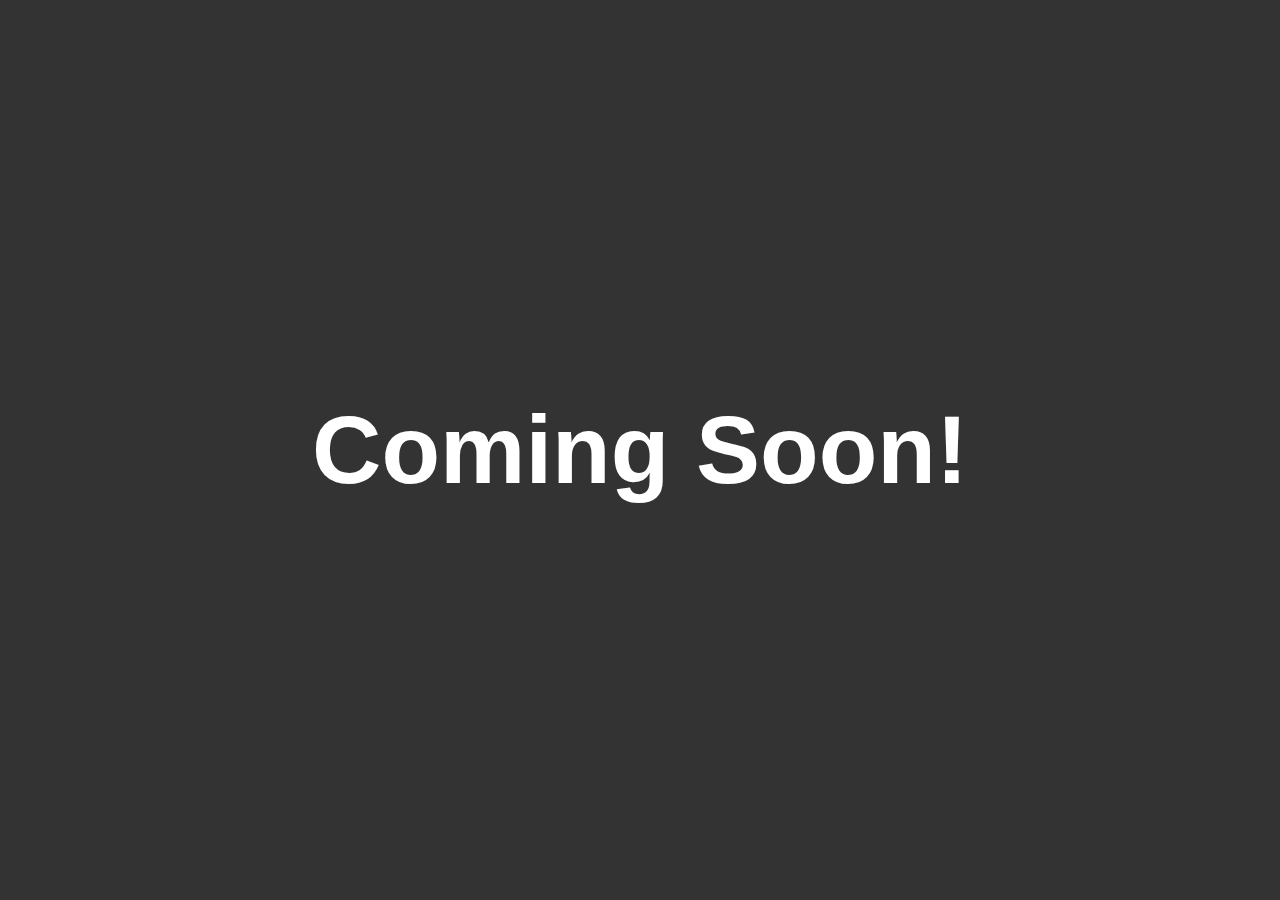
==== index.html @ a8ab509f "Add index.html" ====
<!DOCTYPE html>
<html>
  <head>
    <title>Abnaa Shiba Constrution</title>
    <style>
      body {
        margin: 0;
        padding: 0;
        height: 100vh;
        display: flex;
        justify-content: center;
        align-items: center;
        font-family: Arial, sans-serif;
        font-size: 3em;
        color: white;
        background-color: #333;
      }
    </style>
  </head>
  <body>
    <h1>Coming Soon!</h1>
  </body>
</html>
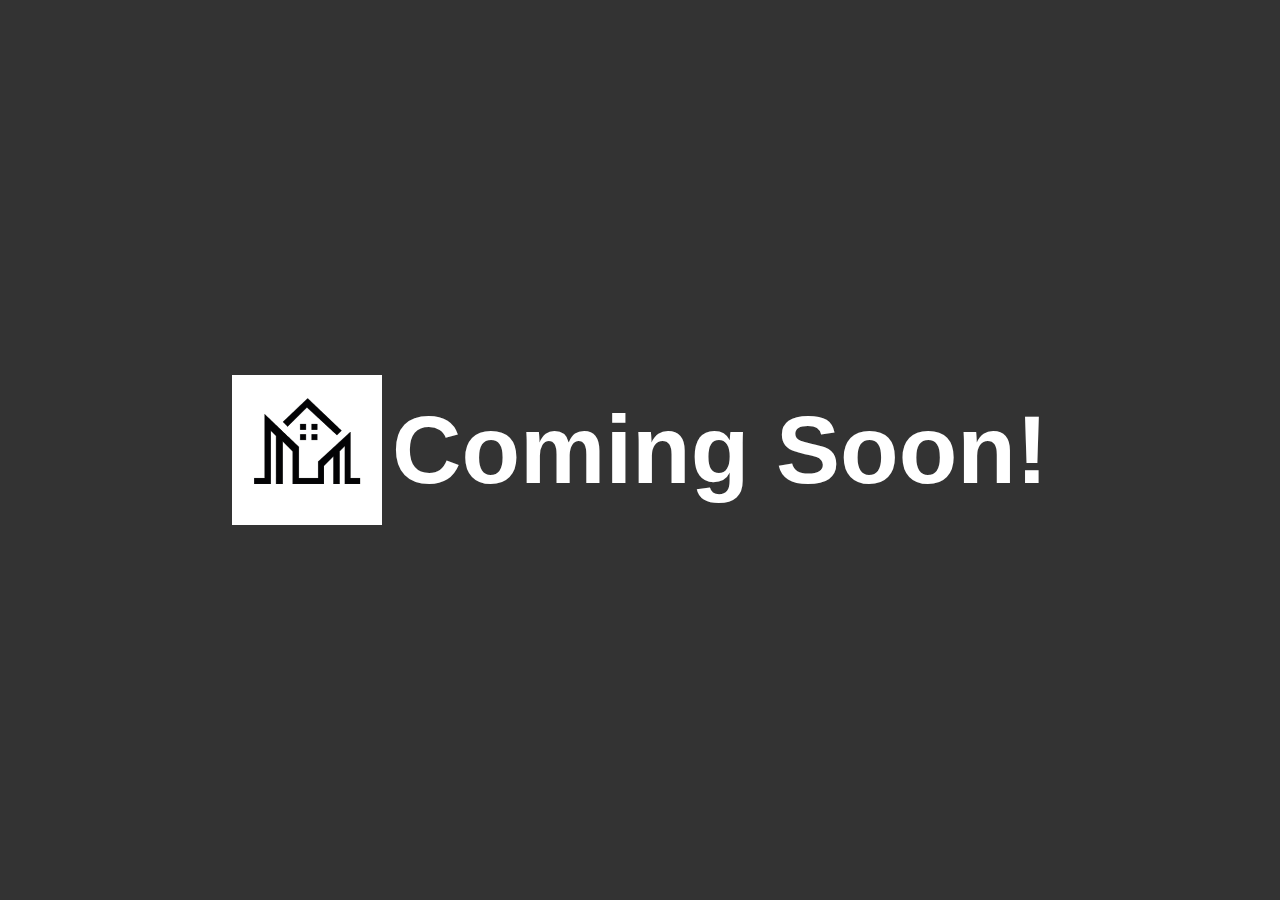
==== commit 2b2d3f57: "Add Coming Soon message" ====
--- a/index.html
+++ b/index.html
@@ -1,7 +1,7 @@
 <!DOCTYPE html>
 <html>
   <head>
-    <title>Abnaa Shiba Constrution</title>
+    <title>Abnaa Shiba Construction</title>
     <style>
       body {
         margin: 0;
@@ -15,9 +15,17 @@
         color: white;
         background-color: #333;
       }
+      
+      #logo {
+        width: 150px;
+        height: auto;
+        margin-right: 10px;
+      }
     </style>
+    <link rel="icon" href="images/logo.jpg">
   </head>
   <body>
+    <img src="images/logo.jpg" alt="Logo" id="logo">
     <h1>Coming Soon!</h1>
   </body>
 </html>
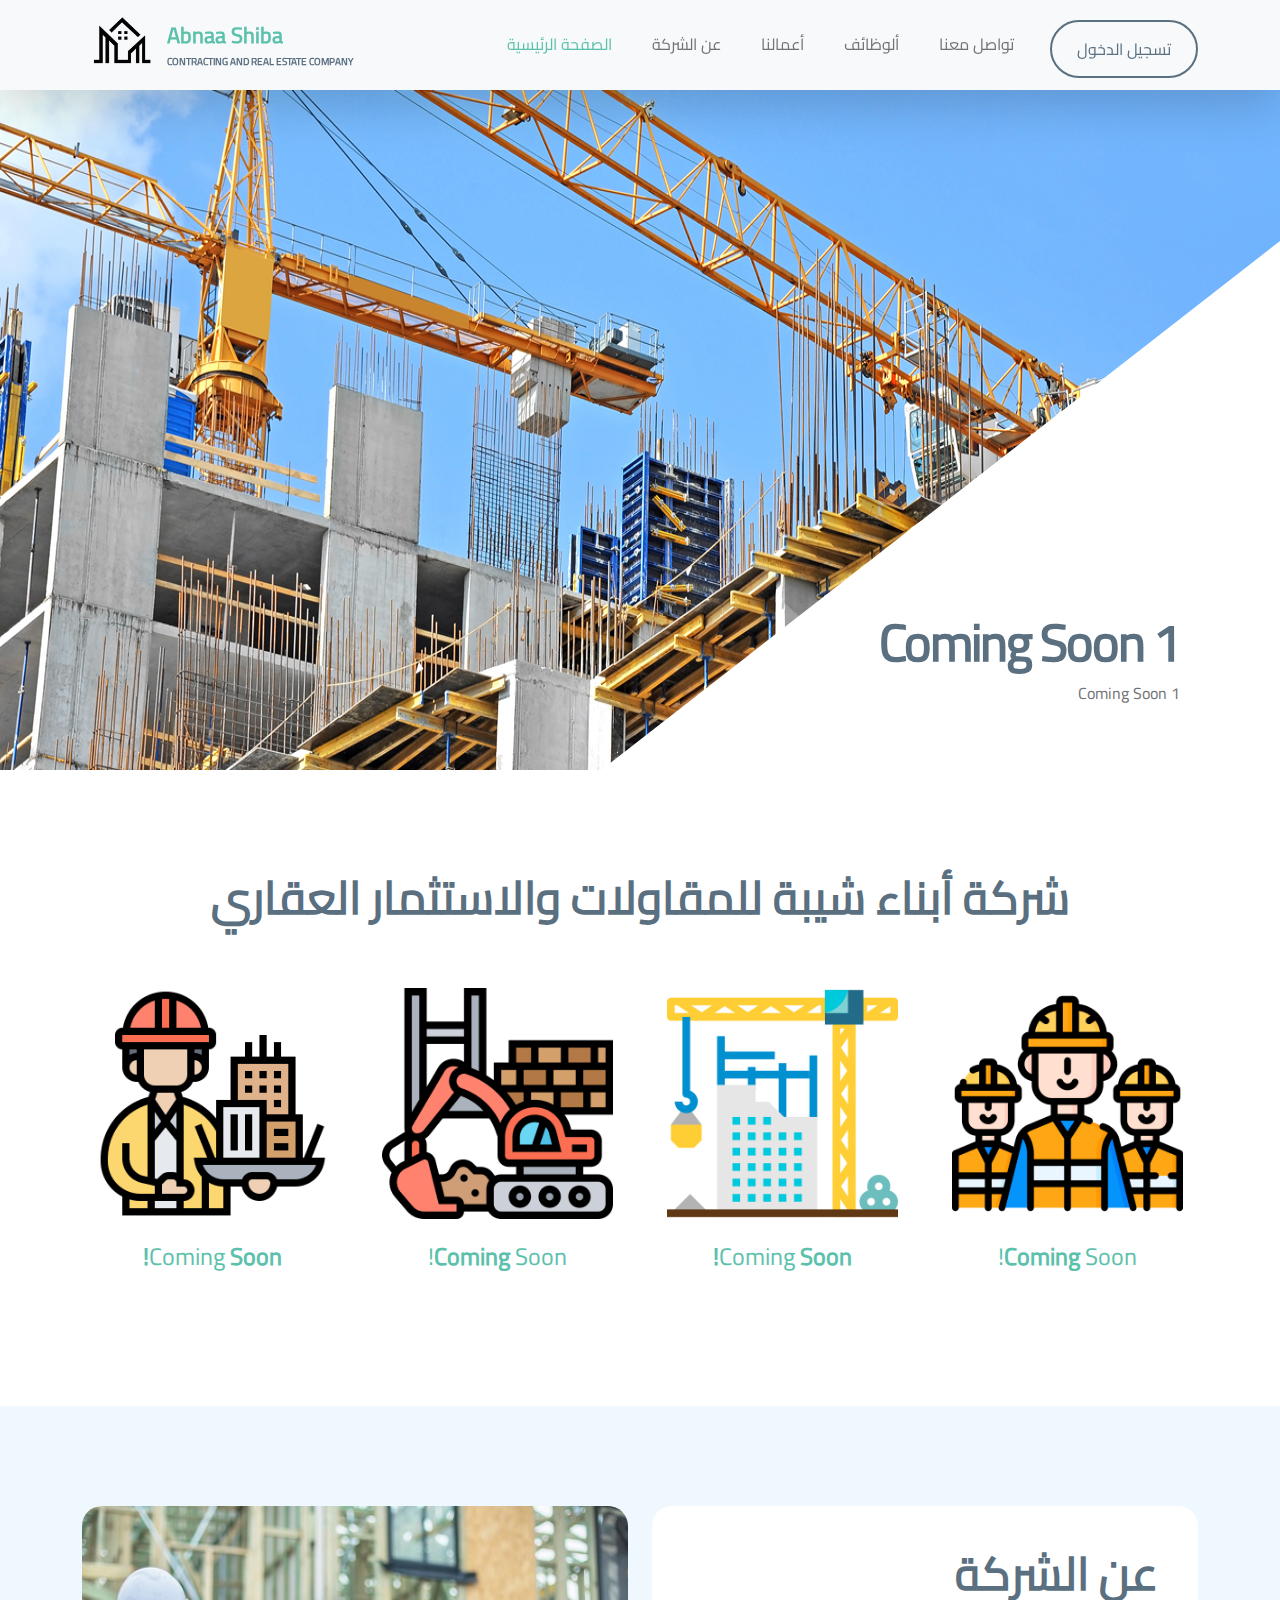
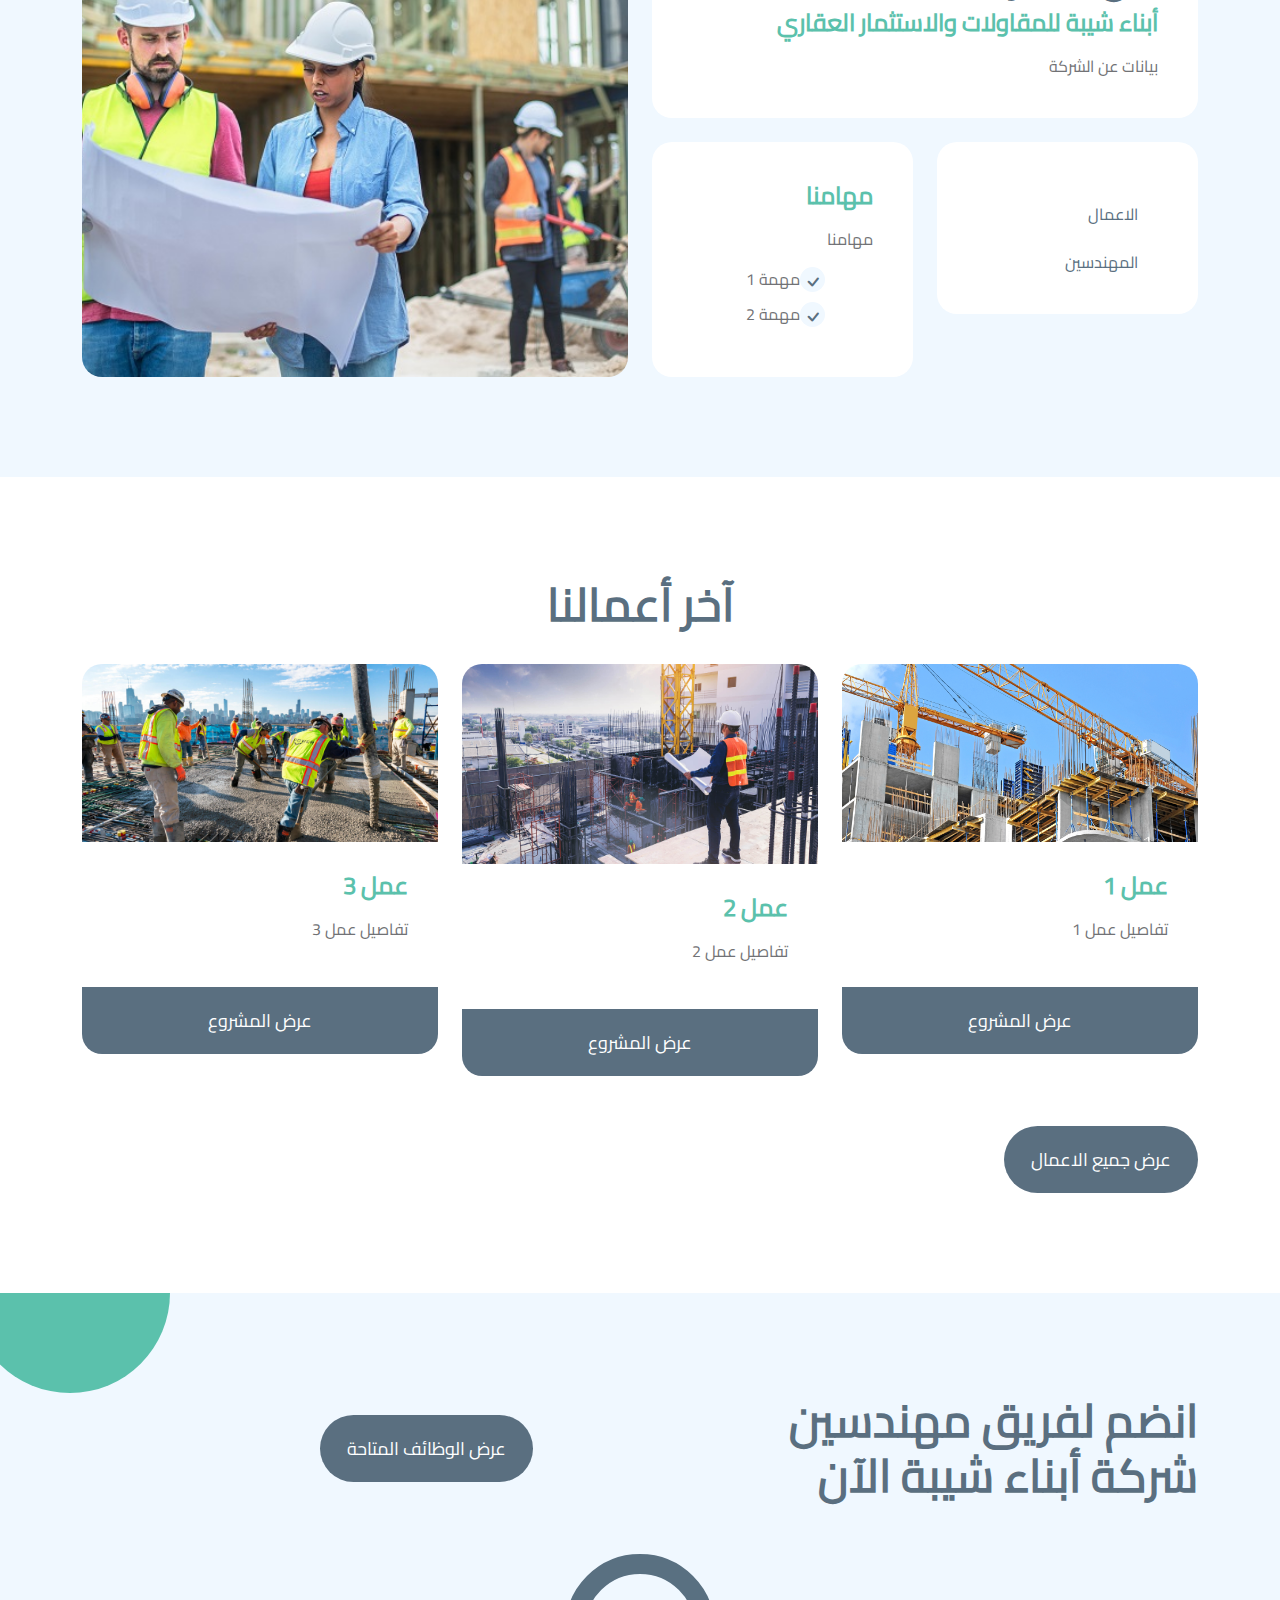
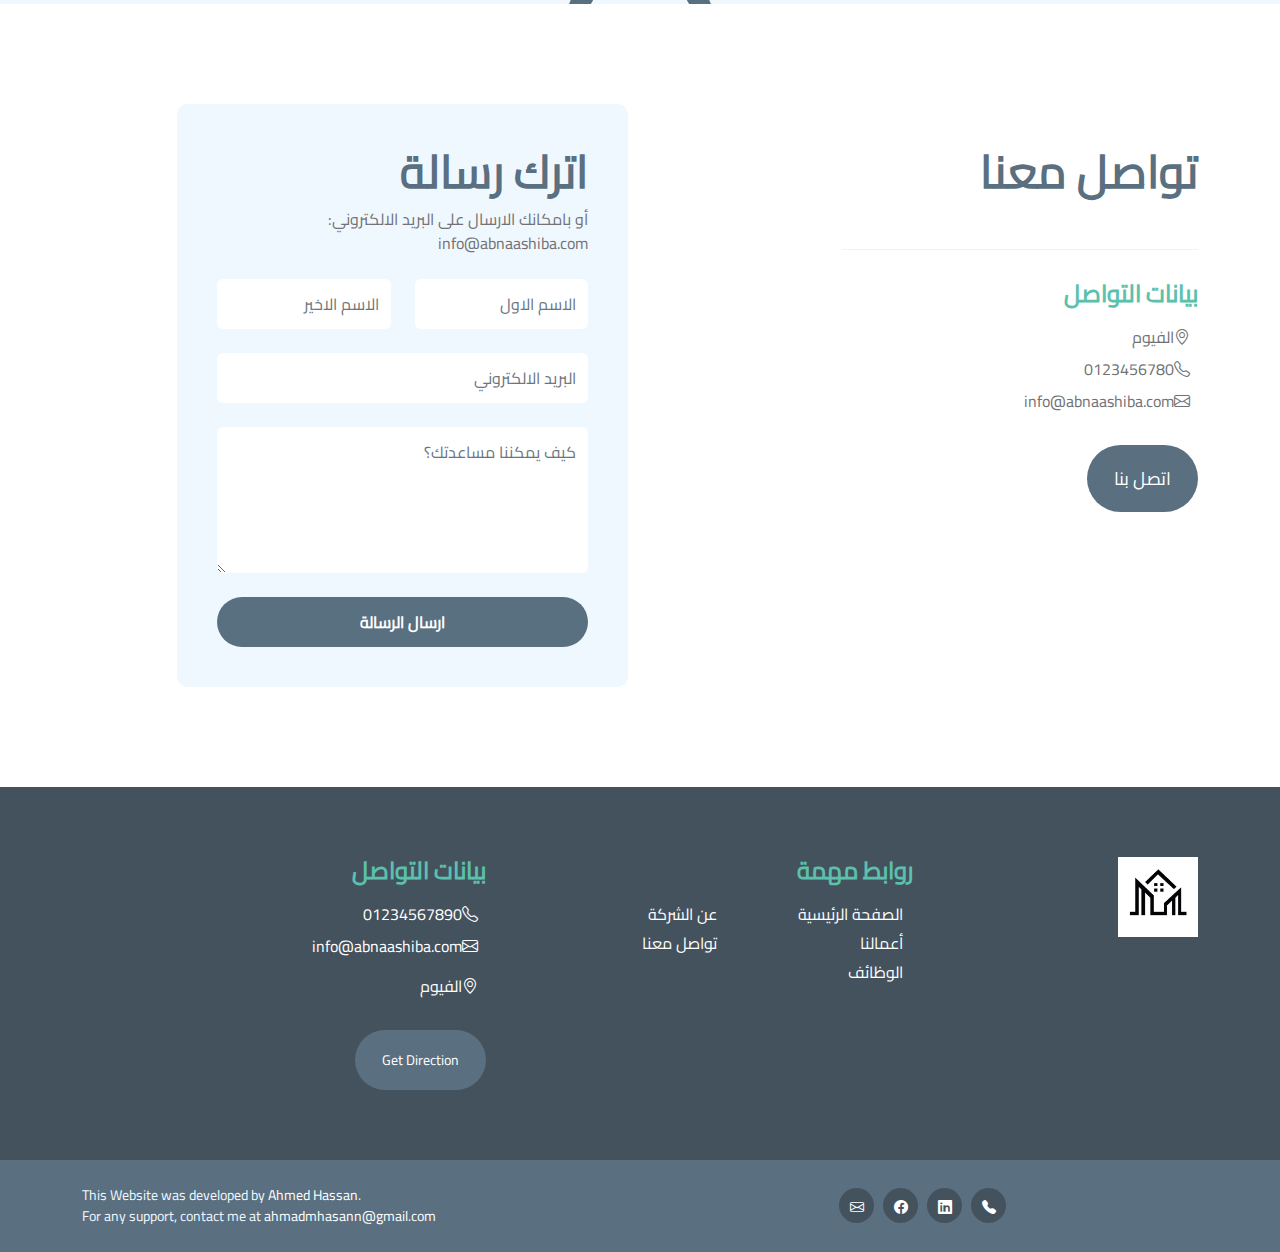
==== commit 38c0161e: "Add home page" ====
--- a/index.html
+++ b/index.html
@@ -1,31 +1,504 @@
-<!DOCTYPE html>
-<html>
-  <head>
-    <title>Abnaa Shiba Construction</title>
-    <style>
-      body {
-        margin: 0;
-        padding: 0;
-        height: 100vh;
-        display: flex;
-        justify-content: center;
-        align-items: center;
-        font-family: Arial, sans-serif;
-        font-size: 3em;
-        color: white;
-        background-color: #333;
-      }
-      
-      #logo {
-        width: 150px;
-        height: auto;
-        margin-right: 10px;
-      }
-    </style>
-    <link rel="icon" href="images/logo.jpg">
-  </head>
-  <body>
-    <img src="images/logo.jpg" alt="Logo" id="logo">
-    <h1>Coming Soon!</h1>
-  </body>
-</html>
+<!doctype html>
+<html lang="ar">
+    <head>
+        <meta charset="utf-8">
+        <meta name="viewport" content="width=device-width, initial-scale=1">
+
+        <meta name="description" content="">
+        <meta name="author" content="">
+
+        <title>Abnaa Shiba Contracting</title>
+
+        <!-- CSS FILES -->        
+        <link href="css/bootstrap.min.css" rel="stylesheet">
+
+        <link href="css/bootstrap-icons.css" rel="stylesheet">
+
+        <link href="css/templatemo-kind-heart-charity.css" rel="stylesheet">
+        <link rel="icon" href="images/logo.jpg">
+    </head>
+    
+    <body id="section_1">
+
+
+        <nav class="navbar navbar-expand-lg bg-light shadow-lg">
+            <div class="container">
+                <a class="navbar-brand" href="#home">
+                    <img src="images/logo.png" class="logo img-fluid" alt="Abnaa Shiba Contracting">
+                    <span>
+                        Abnaa Shiba
+                        <small>Contracting and Real Estate Company</small>
+                    </span>
+                </a>
+
+                <button class="navbar-toggler" type="button" data-bs-toggle="collapse" data-bs-target="#navbarNav" aria-controls="navbarNav" aria-expanded="false" aria-label="Toggle navigation">
+                    <span class="navbar-toggler-icon"></span>
+                </button>
+
+                <div class="collapse navbar-collapse" id="navbarNav">
+                    <ul class="navbar-nav ms-auto">
+                        <li class="nav-item">
+                            <a class="nav-link click-scroll" href="#home">الصفحة الرئيسية</a>
+                        </li>
+
+                        <li class="nav-item">
+                            <a class="nav-link click-scroll" href="#about">عن الشركة</a>
+                        </li>
+
+                        <li class="nav-item">
+                            <a class="nav-link click-scroll" href="#work">أعمالنا</a>
+                        </li>
+
+                        <li class="nav-item">
+                            <a class="nav-link click-scroll" href="#jops">ألوظائف</a>
+                        </li>
+
+
+                        <li class="nav-item">
+                            <a class="nav-link click-scroll" href="#contact">تواصل معنا</a>
+                        </li>
+
+                        <li class="nav-item ms-3">
+                            <a class="nav-link custom-btn custom-border-btn btn" href="#">تسجيل الدخول</a>
+                        </li>
+                    </ul>
+                </div>
+            </div>
+        </nav>
+
+        <main>
+
+            <section class="hero-section hero-section-full-height" id="home">
+                <div class="container-fluid">
+                    <div class="row">
+
+                        <div class="col-lg-12 col-12 p-0">
+                            <div id="hero-slide" class="carousel carousel-fade slide" data-bs-ride="carousel">
+                                <div class="carousel-inner">
+                                    <div class="carousel-item active">
+                                        <img src="images/slide/back1.jpg" class="carousel-image img-fluid" alt="...">
+                                        
+                                        <div class="carousel-caption d-flex flex-column justify-content-end">
+                                            <h1>Coming Soon 1</h1>
+                                            
+                                            <p>Coming Soon 1</p>
+                                        </div>
+                                    </div>
+
+                                    <div class="carousel-item">
+                                        <img src="images/slide/back2.jpg" class="carousel-image img-fluid" alt="...">
+                                        
+                                        <div class="carousel-caption d-flex flex-column justify-content-end">
+                                            <h1>Coming Soon 2</h1>
+                                            
+                                            <p>Coming Soon 2</p>
+                                        </div>
+                                    </div>
+
+                                    <div class="carousel-item">
+                                        <img src="images/slide/back3.jpg" class="carousel-image img-fluid" alt="...">
+                                        
+                                        <div class="carousel-caption d-flex flex-column justify-content-end">
+                                            <h1>Coming Soon 3</h1>
+                                            
+                                            <p>Coming Soon 3</p>
+                                        </div>
+                                    </div>
+                                </div>
+
+                                <button class="carousel-control-prev" type="button" data-bs-target="#hero-slide" data-bs-slide="prev">
+                                    <span class="carousel-control-prev-icon" aria-hidden="true"></span>
+                                    <span class="visually-hidden">Previous</span>
+                                </button>
+
+                                <button class="carousel-control-next" type="button" data-bs-target="#hero-slide" data-bs-slide="next">
+                                    <span class="carousel-control-next-icon" aria-hidden="true"></span>
+                                    <span class="visually-hidden">Next</span>
+                                </button>
+                            </div>
+                        </div>
+
+                    </div>
+                </div>
+            </section>
+
+
+            <section class="section-padding">
+                <div class="container">
+                    <div class="row">
+
+                        <div class="col-lg-10 col-12 text-center mx-auto">
+                            <h2 class="mb-5">شركة أبناء شيبة للمقاولات والاستثمار العقاري</h2>
+                        </div>
+
+                        <div class="col-lg-3 col-md-6 col-12 mb-4 mb-lg-0">
+                            <div class="featured-block d-flex justify-content-center align-items-center">
+                                <a href="#" class="d-block">
+                                    <img src="images/icons/icon1.png" class="featured-block-image img-fluid" alt="">
+
+                                    <p class="featured-block-text">Coming <strong>Soon!</strong></p>
+                                </a>
+                            </div>
+                        </div>
+
+                        <div class="col-lg-3 col-md-6 col-12 mb-4 mb-lg-0 mb-md-4">
+                            <div class="featured-block d-flex justify-content-center align-items-center">
+                                <a href="#" class="d-block">
+                                    <img src="images/icons/icon2.png" class="featured-block-image img-fluid" alt="">
+
+                                    <p class="featured-block-text"><strong>Coming </strong>Soon!</p>
+                                </a>
+                            </div>
+                        </div>
+
+                        <div class="col-lg-3 col-md-6 col-12 mb-4 mb-lg-0 mb-md-4">
+                            <div class="featured-block d-flex justify-content-center align-items-center">
+                                <a href="#" class="d-block">
+                                    <img src="images/icons/icon3.png" class="featured-block-image img-fluid" alt="">
+
+                                    <p class="featured-block-text">Coming <strong>Soon!</strong></p>
+                                </a>
+                            </div>
+                        </div>
+
+                        <div class="col-lg-3 col-md-6 col-12 mb-4 mb-lg-0">
+                            <div class="featured-block d-flex justify-content-center align-items-center">
+                                <a href="#" class="d-block">
+                                    <img src="images/icons/icon4.png" class="featured-block-image img-fluid" alt="">
+
+                                    <p class="featured-block-text"><strong>Coming </strong>Soon!</p>
+                                </a>
+                            </div>
+                        </div>
+
+                    </div>
+                </div>
+            </section>
+
+            <section class="section-padding section-bg" id="about">
+                <div class="container">
+                    <div class="row">
+
+                        <div class="col-lg-6 col-12 mb-5 mb-lg-0">
+                            <img src="images/construction.jpg" class="custom-text-box-image img-fluid" alt="">
+                        </div>
+
+                        <div class="col-lg-6 col-12">
+                            <div class="custom-text-box">
+                                <h2 class="mb-2">عن الشركة</h2>
+
+                                <h5 class="mb-3">أبناء شيبة للمقاولات والاستثمار العقاري</h5>
+
+                                <p class="mb-0">بيانات عن الشركة</p>
+                            </div>
+                            
+                            <div class="row">
+                                <div class="col-lg-6 col-md-6 col-12">
+                                    <div class="custom-text-box mb-lg-0">
+                                        <h5 class="mb-3">مهامنا</h5>
+
+                                        <p>مهامنا</p>
+
+                                        <ul class="custom-list mt-2">
+                                            <li class="custom-list-item d-flex">
+                                                <i class="bi-check custom-text-box-icon me-2"></i>
+                                                مهمة 1
+                                            </li>
+
+                                            <li class="custom-list-item d-flex">
+                                                <i class="bi-check custom-text-box-icon me-2"></i>
+                                                مهمة 2
+                                            </li>
+                                        </ul>
+                                    </div>
+                                </div>
+
+                                <div class="col-lg-6 col-md-6 col-12">
+                                    <div class="custom-text-box d-flex flex-wrap d-lg-block mb-lg-0">
+                                        <div class="counter-thumb"> 
+                                            <div class="d-flex">
+                                                <span class="counter-number" data-from="1" data-to="30" data-speed="1000"></span>
+                                                <span class="counter-number-text"></span>
+                                            </div>
+
+                                            <span class="counter-text">الاعمال</span>
+                                        </div> 
+
+                                        <div class="counter-thumb mt-4"> 
+                                            <div class="d-flex">
+                                                <span class="counter-number" data-from="1" data-to="100" data-speed="1000"></span>
+                                                <span class="counter-number-text"></span>
+                                            </div>
+
+                                            <span class="counter-text">المهندسين</span>
+                                        </div> 
+                                    </div>
+                                </div>
+                            </div>
+                        </div>
+
+                    </div>
+                </div>
+            </section>
+
+
+            <section class="section-padding" id="work">
+                <div class="container" style="direction: rtl;">
+                    <div class="row">
+
+                        <div class="col-lg-12 col-12 text-center mb-4">
+                            <h2>آخر أعمالنا</h2>
+        
+                        </div>
+
+                        <div class="col-lg-4 col-md-6 col-12 mb-4 mb-lg-0">
+                            <div class="custom-block-wrap">
+                                <img src="images/work/work1.jpg" class="custom-block-image img-fluid" alt="">
+
+                                <div class="custom-block">
+                                    <div class="custom-block-body">
+                                        <h5 class="mb-3">عمل 1</h5>
+                                        <p>تفاصيل عمل 1</p>
+                                    </div>
+
+                                    <a href="#" class="custom-btn btn">عرض المشروع</a>
+                                </div>
+                            </div>
+                        </div>
+
+                        <div class="col-lg-4 col-md-6 col-12 mb-4 mb-lg-0">
+                            <div class="custom-block-wrap">
+                                <img src="images/work/work2.jpg" class="custom-block-image img-fluid" alt="">
+
+                                <div class="custom-block">
+                                    <div class="custom-block-body">
+                                        <h5 class="mb-3">عمل 2</h5>
+                                        <p>تفاصيل عمل 2</p>
+                                    </div>
+
+                                    <a href="#" class="custom-btn btn">عرض المشروع</a>
+                                </div>
+                            </div>
+                            
+                        </div>
+
+                        <div class="col-lg-4 col-md-6 col-12">
+                            <div class="custom-block-wrap">
+                                <img src="images/work/work3.jpg" class="custom-block-image img-fluid" alt="">
+
+                                <div class="custom-block">
+                                    <div class="custom-block-body">
+                                        <h5 class="mb-3">عمل 3</h5>
+                                        <p>تفاصيل عمل 3</p>
+                                    </div>
+                                    <a href="#" class="custom-btn btn">عرض المشروع</a>
+                                </div>
+                            </div>
+                        </div>
+
+                    </div>
+                    <div class="col-lg-5 col-12" style="margin-top: 50px;">
+
+                        <a href="#" class="custom-btn btn smoothscroll">عرض جميع الاعمال</a>
+                    </div>  
+
+                </div>
+                
+            </section>
+
+
+            <section class="cta-section section-padding section-bg" style="direction: rtl;" id="jops">
+                <div class="container" >
+                    <div class="row justify-content-center align-items-center">
+
+                        
+                        <div class="col-lg-5 col-12 ms-auto">
+                            <h2 class="mb-0">انضم لفريق مهندسين شركة أبناء شيبة الآن</h2>
+                        </div>
+                        <div class="col-lg-5 col-12">
+
+                            <a href="#" class="custom-btn btn smoothscroll">عرض الوظائف المتاحة</a>
+                        </div>
+
+                    </div>
+                </div>
+            </section>
+
+
+
+
+
+
+
+
+            <section class="contact-section section-padding" id="contact">
+                <div class="container" style="direction: rtl;">
+                    <div class="row">
+
+                        <div class="col-lg-4 col-12 ms-auto mb-5 mb-lg-0">
+                            <div class="contact-info-wrap">
+                                <h2>تواصل معنا</h2>
+
+                                <div class="contact-image-wrap d-flex flex-wrap">
+
+                                    <div class="d-flex flex-column justify-content-center ms-3">
+                                    </div>
+                                </div>
+
+                                <div class="contact-info">
+                                    <h5 class="mb-3">بيانات التواصل</h5>
+
+                                    <p class="d-flex mb-2">
+                                        <i class="bi-geo-alt me-2"></i>
+                                        <a href="https://goo.gl/maps/qigXTQX86w66cWm29">
+                                            الفيوم
+                                        </a>
+                                    </p>
+
+                                    <p class="d-flex mb-2">
+                                        <i class="bi-telephone me-2"></i>
+
+                                        <a href="tel:+201234567890">
+                                            0123456780
+                                        </a>
+                                    </p>
+
+                                    <p class="d-flex">
+                                        <i class="bi-envelope me-2"></i>
+
+                                        <a href="mailto:info@abnaashiba.com">
+                                            info@abnaashiba.com
+                                        </a>
+                                    </p>
+
+                                    <a href="tel:+201234567890" class="custom-btn btn mt-3">اتصل بنا</a>
+                                </div>
+                            </div>
+                        </div>
+
+                        <div class="col-lg-5 col-12 mx-auto">
+                            <form class="custom-form contact-form" action="#" method="post" role="form">
+                                <h2>اترك رسالة</h2>
+
+                                <p class="mb-4">أو بامكانك الارسال على البريد الالكتروني:
+                                    <a href="#">info@abnaashiba.com</a>
+                                </p>
+                                <div class="row">
+                                    <div class="col-lg-6 col-md-6 col-12">
+                                        <input type="text" name="first-name" id="first-name" class="form-control" placeholder="الاسم الاول" required>
+                                    </div>
+
+                                    <div class="col-lg-6 col-md-6 col-12">
+                                        <input type="text" name="last-name" id="last-name" class="form-control" placeholder="الاسم الاخير" required>
+                                    </div>
+                                </div>
+
+                                <input type="email" name="email" id="email" pattern="[^ @]*@[^ @]*" class="form-control" placeholder="البريد الالكتروني" required>
+
+                                <textarea name="message" rows="5" class="form-control" id="message" placeholder="كيف يمكننا مساعدتك؟"></textarea>
+
+                                <button type="submit" class="form-control">ارسال الرسالة</button>
+                            </form>
+                        </div>
+
+                    </div>
+                </div>
+            </section>
+        </main>
+
+        <footer class="site-footer">
+            <div class="container" style="direction: rtl;">
+                <div class="row">
+                    <div class="col-lg-3 col-12 mb-4">
+                        <img src="images/logo.jpg" class="logo img-fluid" alt="">
+                    </div>
+
+                    <div class="col-lg-4 col-md-6 col-12 mb-4">
+                        <h5 class="site-footer-title mb-3">روابط مهمة</h5>
+
+                        <ul class="footer-menu">
+                            <li class="footer-menu-item"><a href="#home" class="footer-menu-link">الصفحة الرئيسية</a></li>
+                            <li class="footer-menu-item"><a href="#work" class="footer-menu-link">أعمالنا</a></li>
+                            <li class="footer-menu-item"><a href="#jops" class="footer-menu-link">الوظائف</a></li>
+                            <li class="footer-menu-item"><a href="#about" class="footer-menu-link">عن الشركة</a></li>
+                            <li class="footer-menu-item"><a href="#contact" class="footer-menu-link">تواصل معنا</a></li>
+
+                        </ul>
+                    </div>
+
+                    <div class="col-lg-4 col-md-6 col-12 mx-auto">
+                        <h5 class="site-footer-title mb-3">بيانات التواصل</h5>
+
+                        <p class="text-white d-flex mb-2">
+                            <i class="bi-telephone me-2"></i>
+
+                            <a href="tel:+201234567890" class="site-footer-link">
+                                01234567890
+                            </a>
+                        </p>
+
+                        <p class="text-white d-flex">
+                            <i class="bi-envelope me-2"></i>
+
+                            <a href="mailto:info@abnaashiba.com" class="site-footer-link">
+                                info@abnaashiba.com
+                            </a>
+                        </p>
+
+                        <p class="text-white d-flex mt-3">
+                            <i class="bi-geo-alt me-2"></i>
+                            
+                            <a href="https://goo.gl/maps/qigXTQX86w66cWm29" class="site-footer-link">
+                                الفيوم
+                            </a>
+                        </p>
+
+                        <a href="#" class="custom-btn btn mt-3">Get Direction</a>
+                    </div>
+                </div>
+            </div>
+
+            <div class="site-footer-bottom">
+                <div class="container">
+                    <div class="row">
+
+                        <div class="col-lg-6 col-md-7 col-12" style="direction: ltr;">
+                            <p style="direction: ltr;" class="copyright-text mb-0">This Website was developed by <a href="https://www.linkedin.com/in/ahmadmhasann/">Ahmed Hassan</a>.</p>
+                            <p style="direction: ltr;" class="copyright-text mb-0">For any support, contact me at <a href="mailto:ahmadmhasann@gmail.com">ahmadmhasann@gmail.com</a></p>
+                        </div>
+                        
+                        <div class="col-lg-6 col-md-5 col-12 d-flex justify-content-center align-items-center mx-auto">
+                            <ul class="social-icon">
+                                <li class="social-icon-item">
+                                    <a href="#" class="social-icon-link bi-envelope"></a>
+                                </li>
+
+                                <li class="social-icon-item">
+                                    <a href="https://www.facebook.com/ahmadmhasann/" class="social-icon-link bi-facebook"></a>
+                                </li>
+
+                                <li class="social-icon-item">
+                                    <a href="https://www.linkedin.com/in/ahmadmhasann/" class="social-icon-link bi-linkedin"></a>
+                                </li>
+
+                                <li class="social-icon-item">
+                                    <a href="tel:+201024242768" class="social-icon-link bi-telephone-fill"></a>
+                                </li>
+                            </ul>
+                        </div>
+                        
+                    </div>
+                </div>
+            </div>
+        </footer>
+
+        <!-- JAVASCRIPT FILES -->
+        <script src="js/jquery.min.js"></script>
+        <script src="js/bootstrap.min.js"></script>
+        <script src="js/jquery.sticky.js"></script>
+        <script src="js/click-scroll.js"></script>
+        <script src="js/counter.js"></script>
+        <script src="js/custom.js"></script>
+
+    </body>
+</html>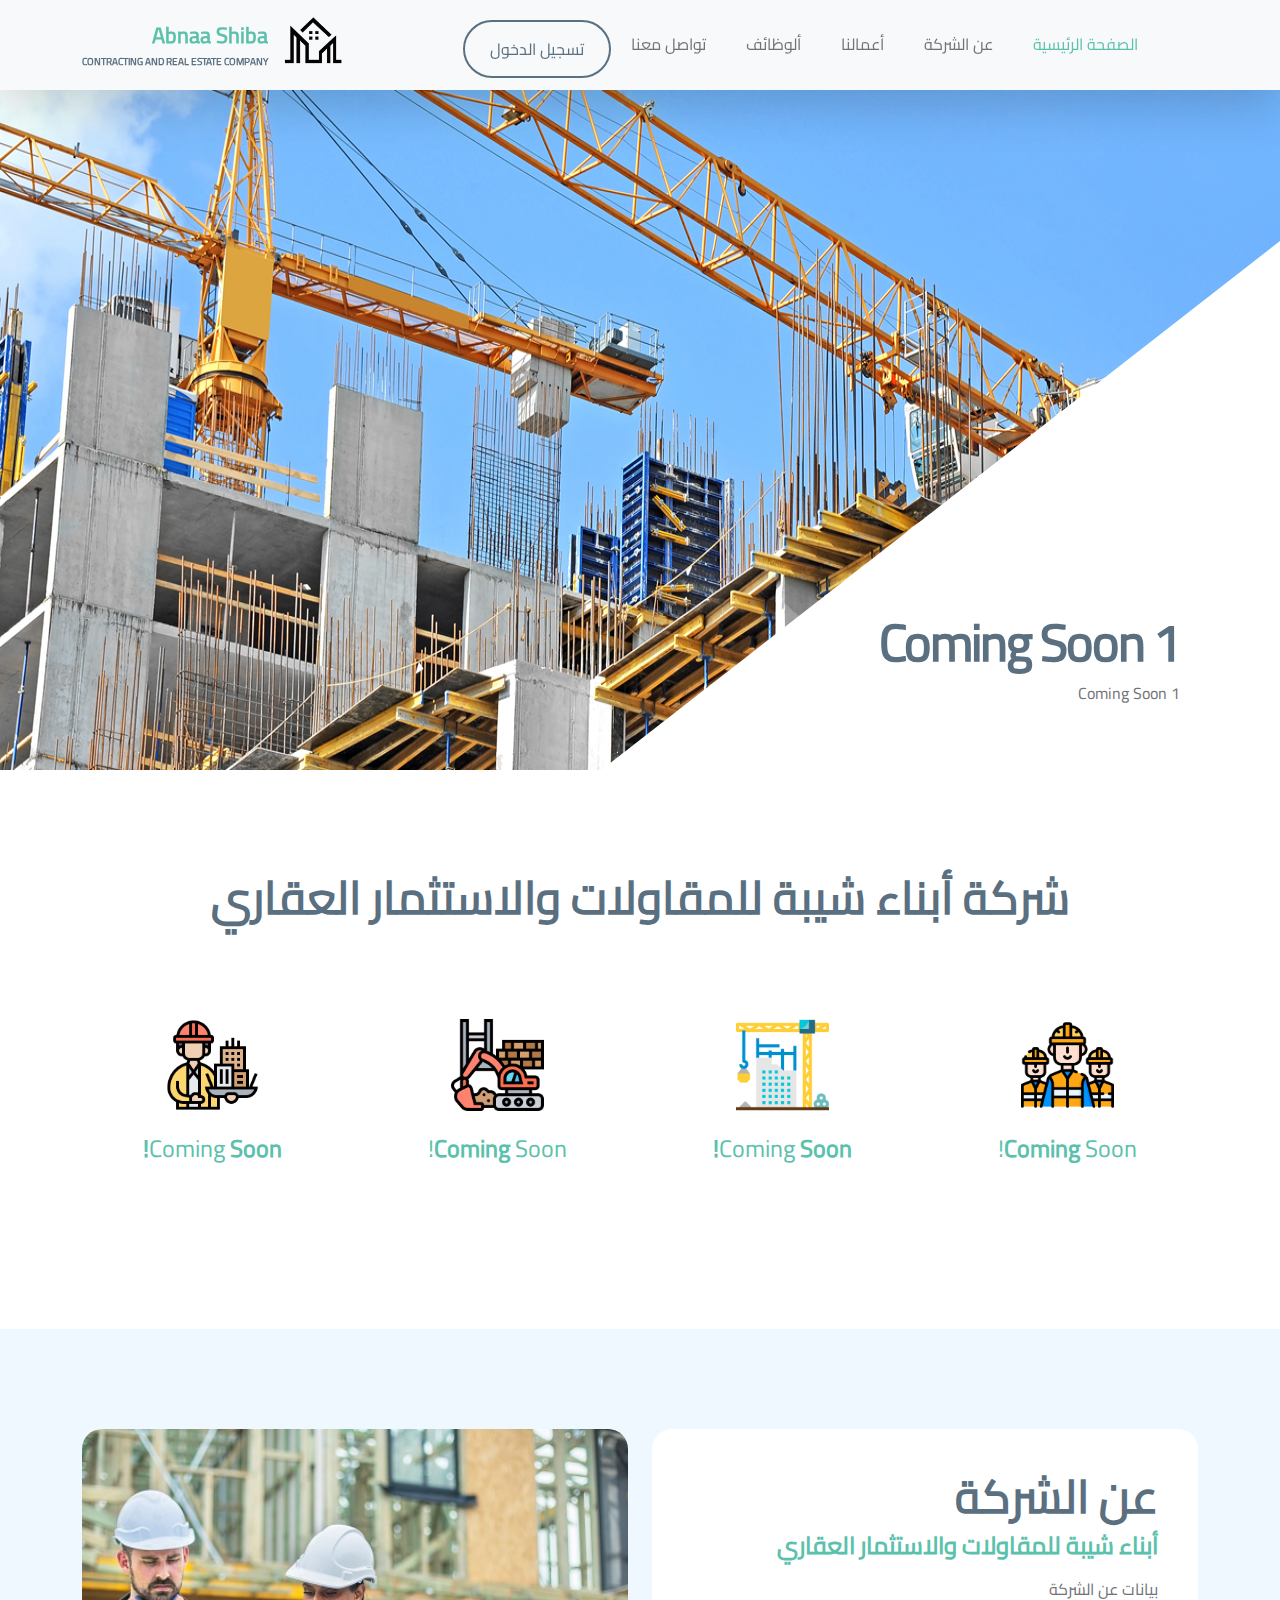
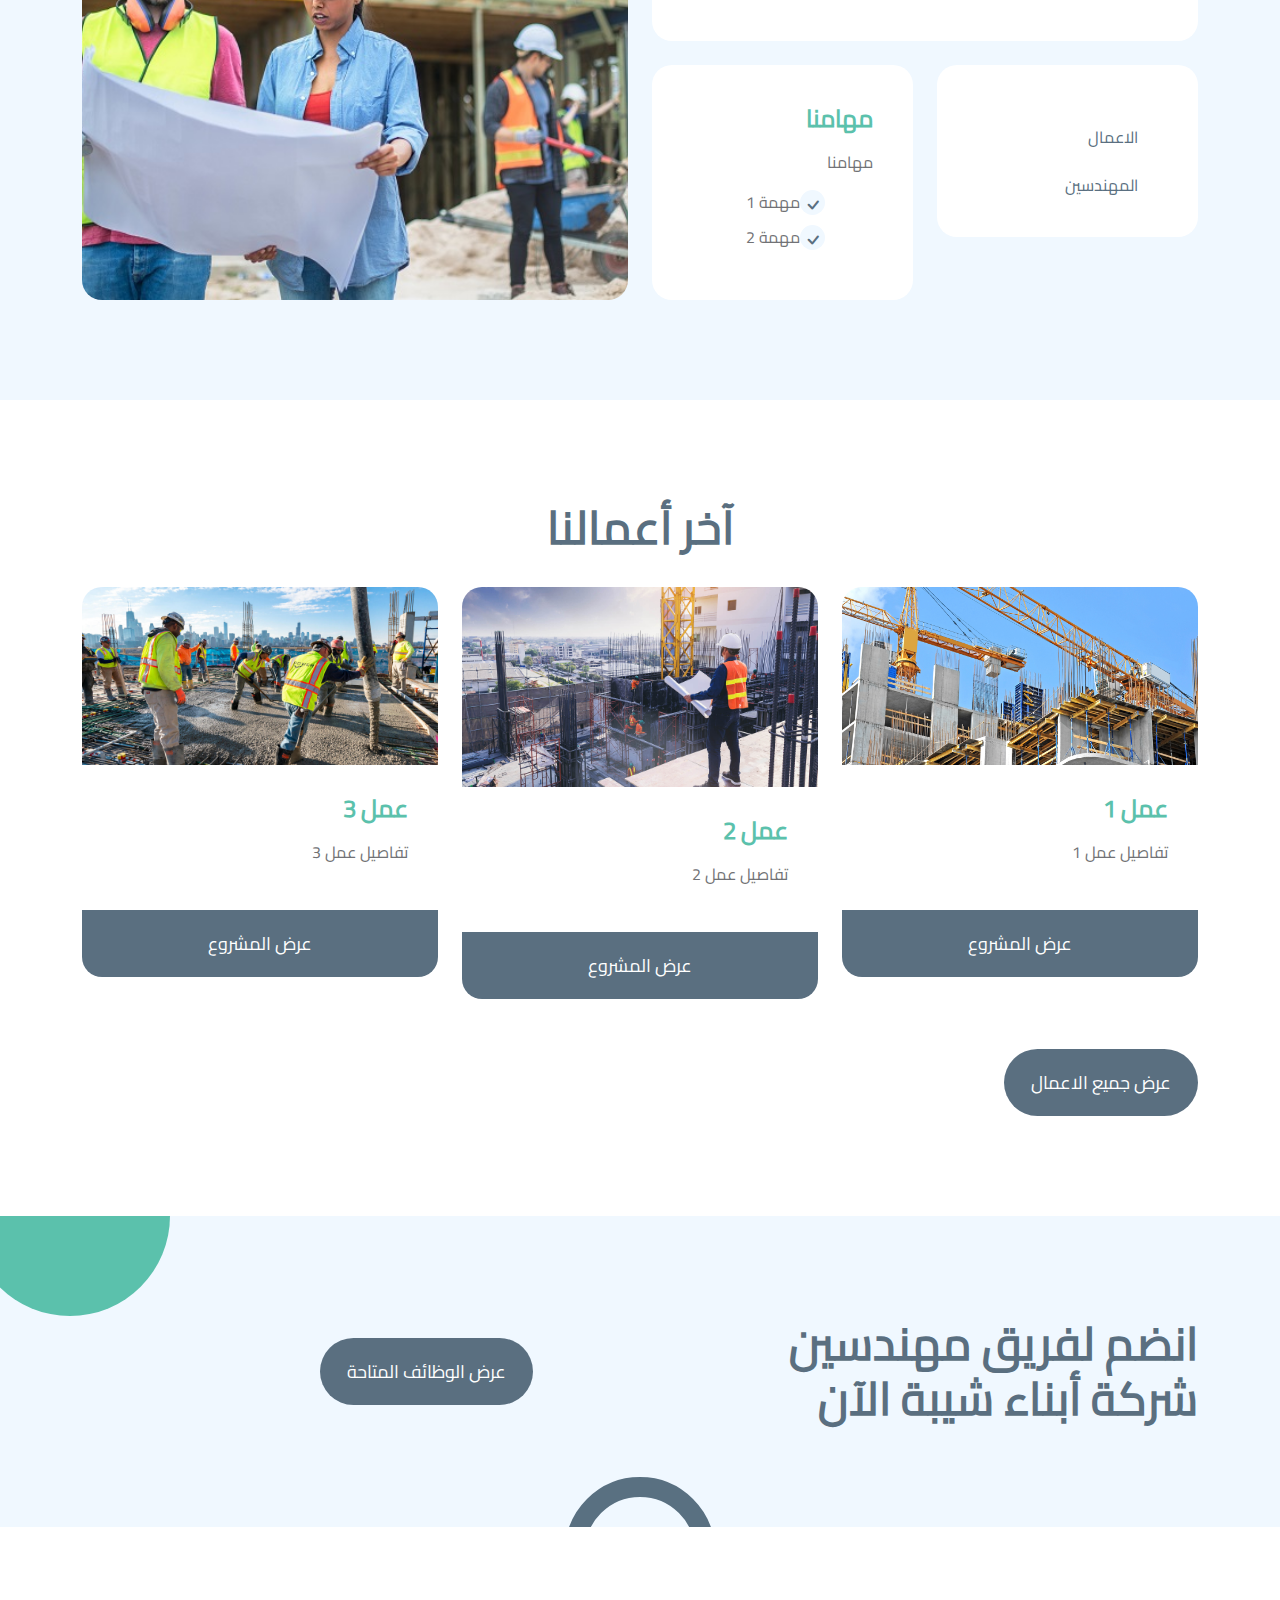
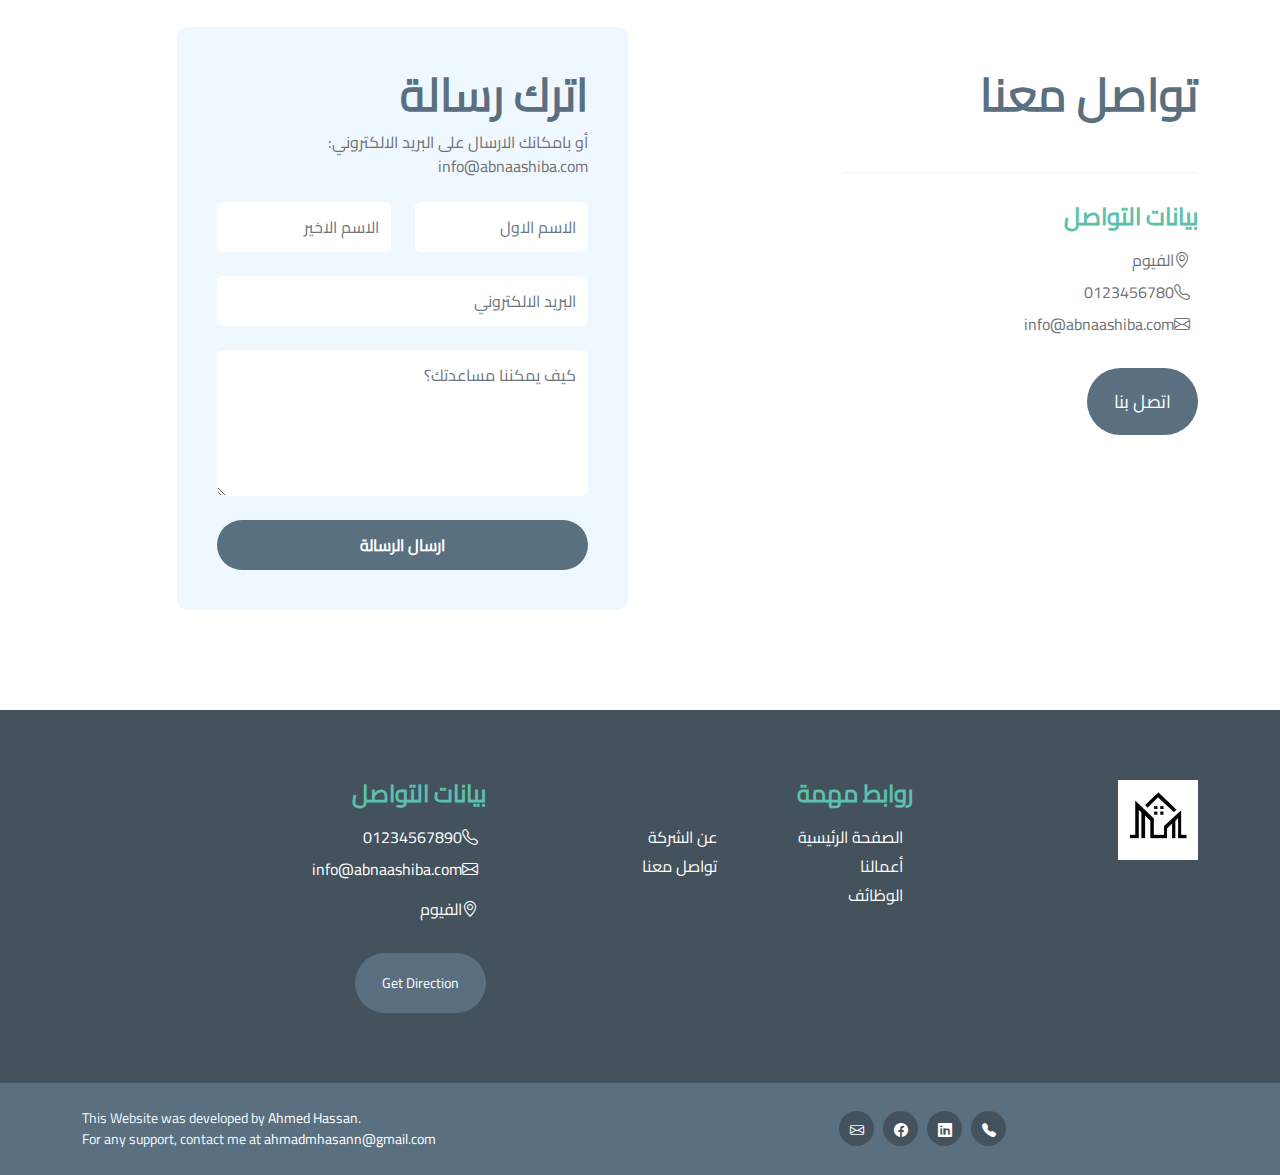
==== commit 7f0c1e72: "fix direction" ====
--- a/index.html
+++ b/index.html
@@ -20,9 +20,41 @@
     
     <body id="section_1">
 
-
-        <nav class="navbar navbar-expand-lg bg-light shadow-lg">
+        <nav class="navbar navbar-expand-lg bg-light shadow-lg" style="direction: rtl;">
             <div class="container">
+
+                <button class="navbar-toggler" type="button" data-bs-toggle="collapse" data-bs-target="#navbarNav" aria-controls="navbarNav" aria-expanded="false" aria-label="Toggle navigation">
+                    <span class="navbar-toggler-icon"></span>
+                </button>
+
+                <div class="collapse navbar-collapse" id="navbarNav">
+                    <ul class="navbar-nav ms-auto">
+                        <li class="nav-item">
+                            <a class="nav-link click-scroll" href="#home">الصفحة الرئيسية</a>
+                        </li>
+
+                        <li class="nav-item">
+                            <a class="nav-link click-scroll" href="#about">عن الشركة</a>
+                        </li>
+
+                        <li class="nav-item">
+                            <a class="nav-link click-scroll" href="#work">أعمالنا</a>
+                        </li>
+
+                        <li class="nav-item">
+                            <a class="nav-link click-scroll" href="#jops">ألوظائف</a>
+                        </li>
+
+
+                        <li class="nav-item">
+                            <a class="nav-link click-scroll" href="#contact">تواصل معنا</a>
+                        </li>
+
+                        <li class="nav-item ms-3">
+                            <a class="nav-link custom-btn custom-border-btn btn" href="#">تسجيل الدخول</a>
+                        </li>
+                    </ul>
+                </div>
                 <a class="navbar-brand" href="#home">
                     <img src="images/logo.png" class="logo img-fluid" alt="Abnaa Shiba Contracting">
                     <span>
@@ -31,38 +63,6 @@
                     </span>
                 </a>
 
-                <button class="navbar-toggler" type="button" data-bs-toggle="collapse" data-bs-target="#navbarNav" aria-controls="navbarNav" aria-expanded="false" aria-label="Toggle navigation">
-                    <span class="navbar-toggler-icon"></span>
-                </button>
-
-                <div class="collapse navbar-collapse" id="navbarNav">
-                    <ul class="navbar-nav ms-auto">
-                        <li class="nav-item">
-                            <a class="nav-link click-scroll" href="#home">الصفحة الرئيسية</a>
-                        </li>
-
-                        <li class="nav-item">
-                            <a class="nav-link click-scroll" href="#about">عن الشركة</a>
-                        </li>
-
-                        <li class="nav-item">
-                            <a class="nav-link click-scroll" href="#work">أعمالنا</a>
-                        </li>
-
-                        <li class="nav-item">
-                            <a class="nav-link click-scroll" href="#jops">ألوظائف</a>
-                        </li>
-
-
-                        <li class="nav-item">
-                            <a class="nav-link click-scroll" href="#contact">تواصل معنا</a>
-                        </li>
-
-                        <li class="nav-item ms-3">
-                            <a class="nav-link custom-btn custom-border-btn btn" href="#">تسجيل الدخول</a>
-                        </li>
-                    </ul>
-                </div>
             </div>
         </nav>
 
@@ -194,7 +194,7 @@
                             
                             <div class="row">
                                 <div class="col-lg-6 col-md-6 col-12">
-                                    <div class="custom-text-box mb-lg-0">
+                                    <div class="custom-text-box mb-lg-0" style="direction: rtl;">
                                         <h5 class="mb-3">مهامنا</h5>
 
                                         <p>مهامنا</p>
--- a/css/templatemo-kind-heart-charity.css
+++ b/css/templatemo-kind-heart-charity.css
@@ -659,6 +659,7 @@
 
 .featured-block-image {
   display: block;
+  width: 40%;
   margin: auto;
   transition: all 0.5s;
 }
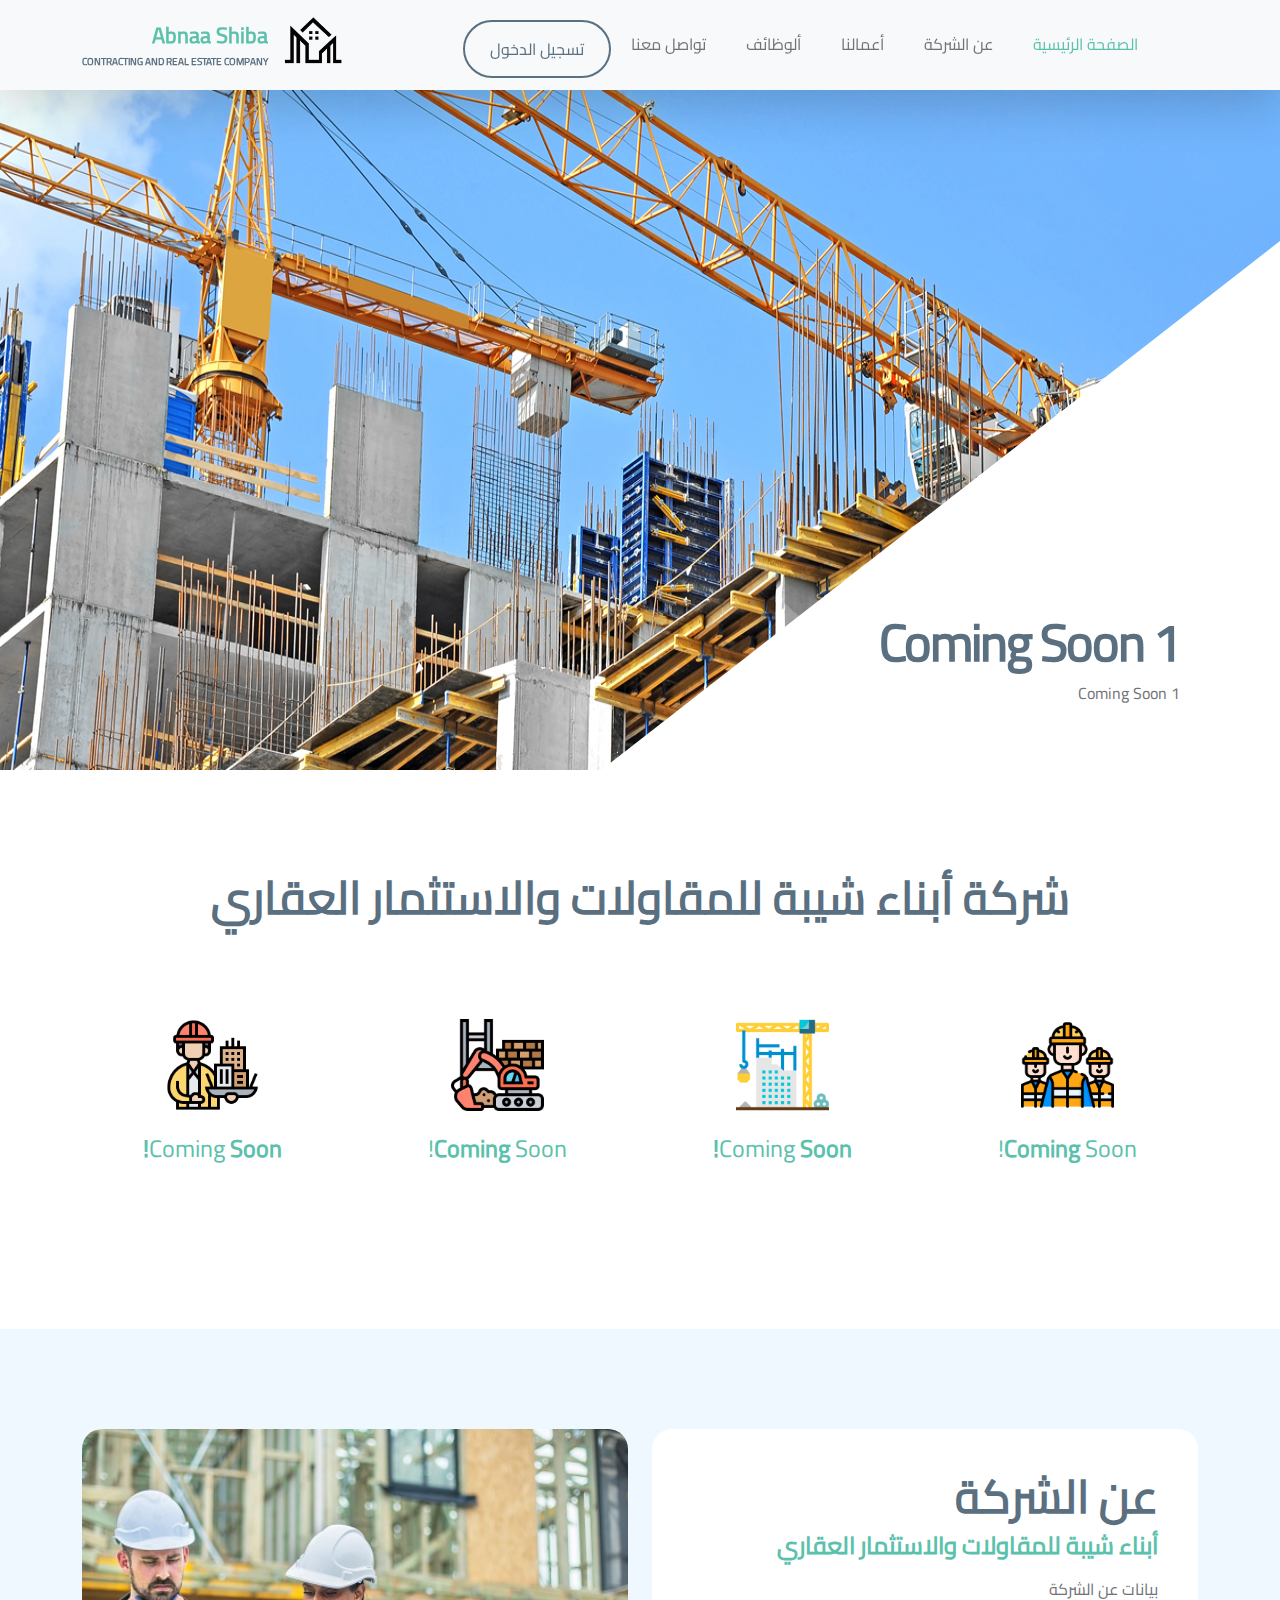
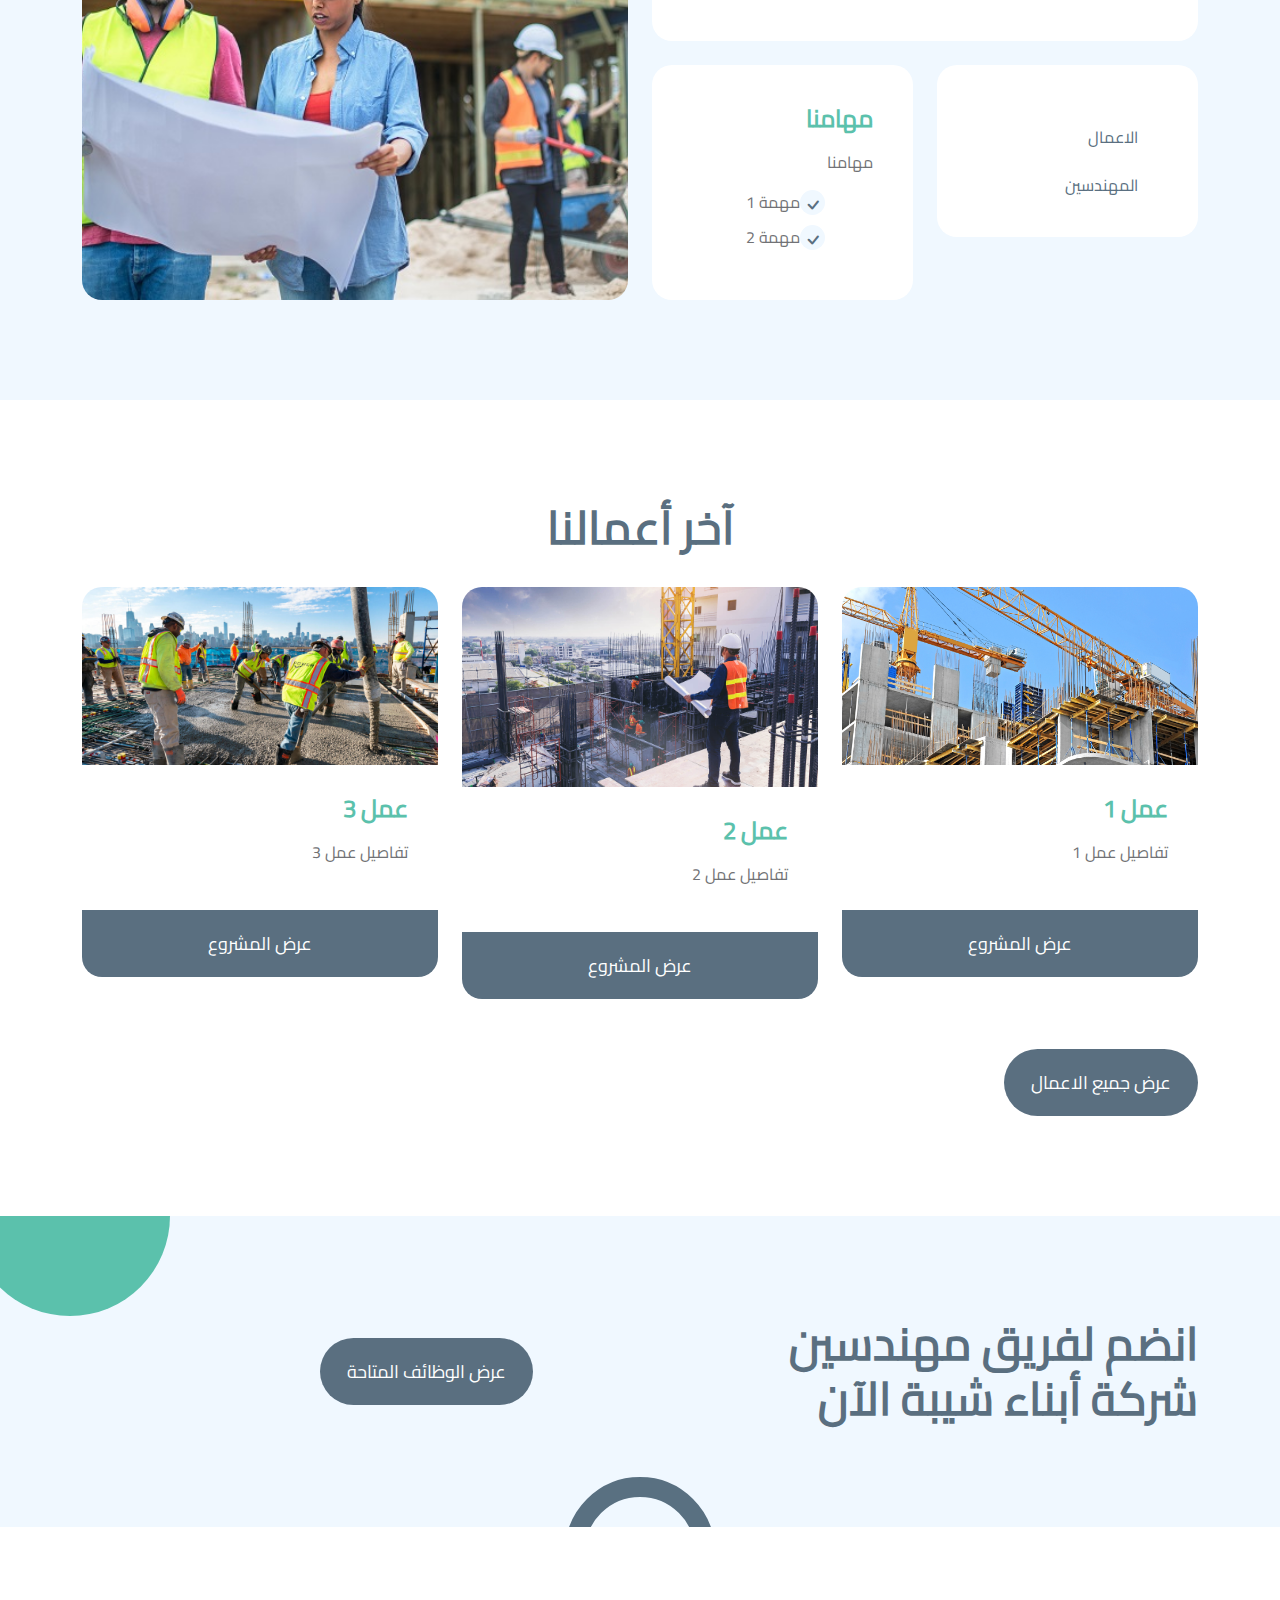
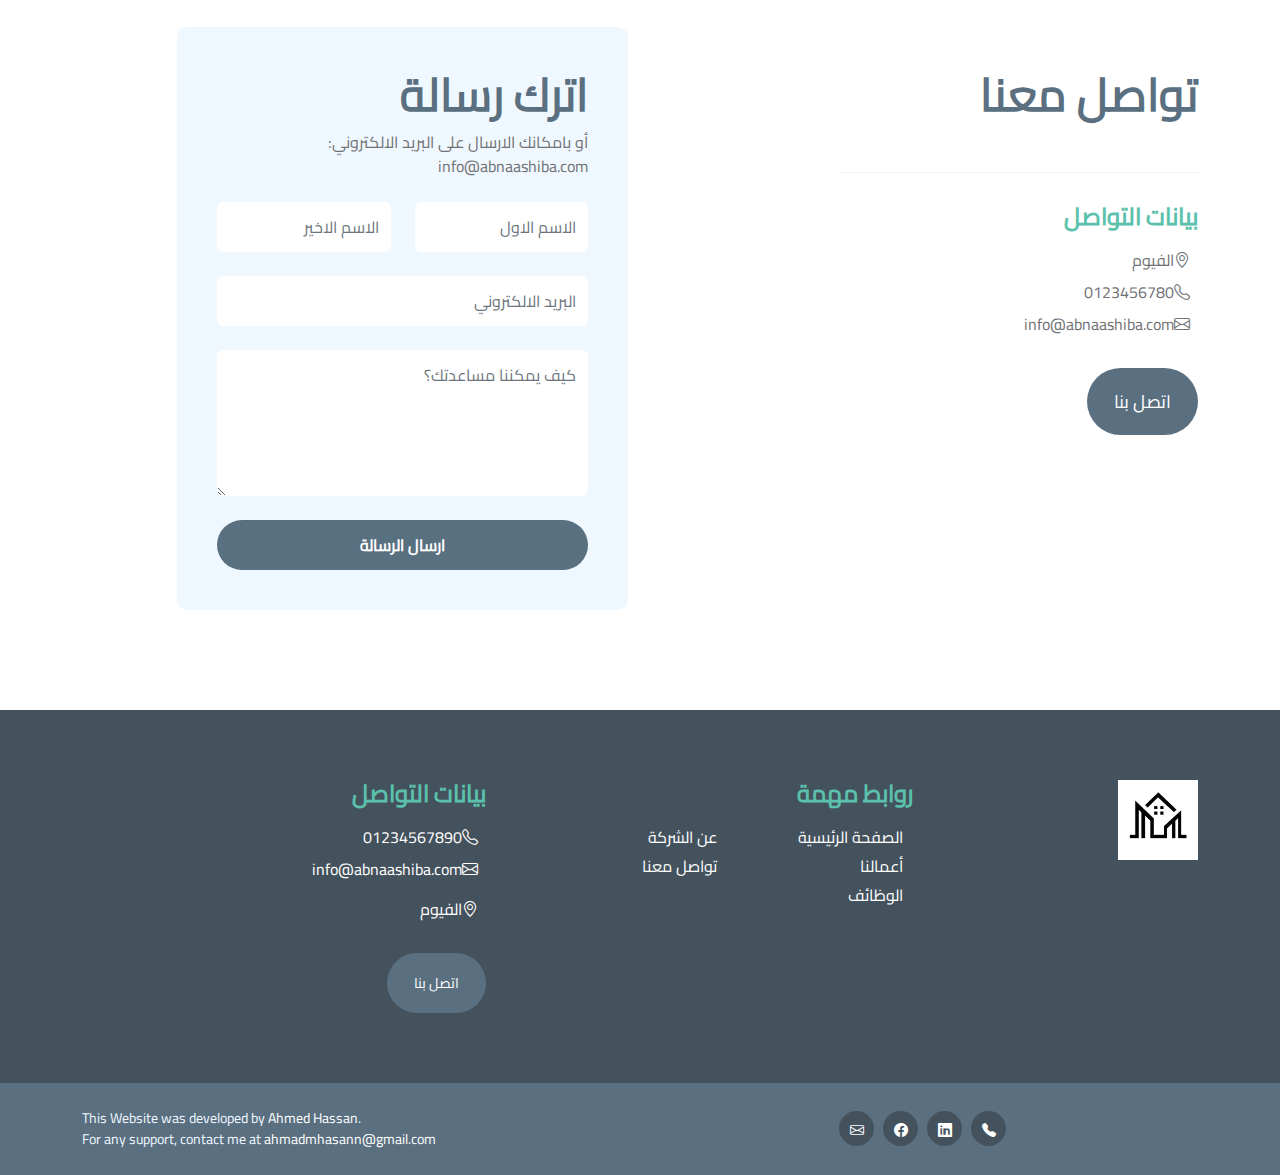
==== commit 3158cc2a: "fix contact" ====
--- a/index.html
+++ b/index.html
@@ -453,7 +453,7 @@
                             </a>
                         </p>
 
-                        <a href="#" class="custom-btn btn mt-3">Get Direction</a>
+                        <a href="tel:+201234567890" class="custom-btn btn mt-3">اتصل بنا</a>
                     </div>
                 </div>
             </div>
